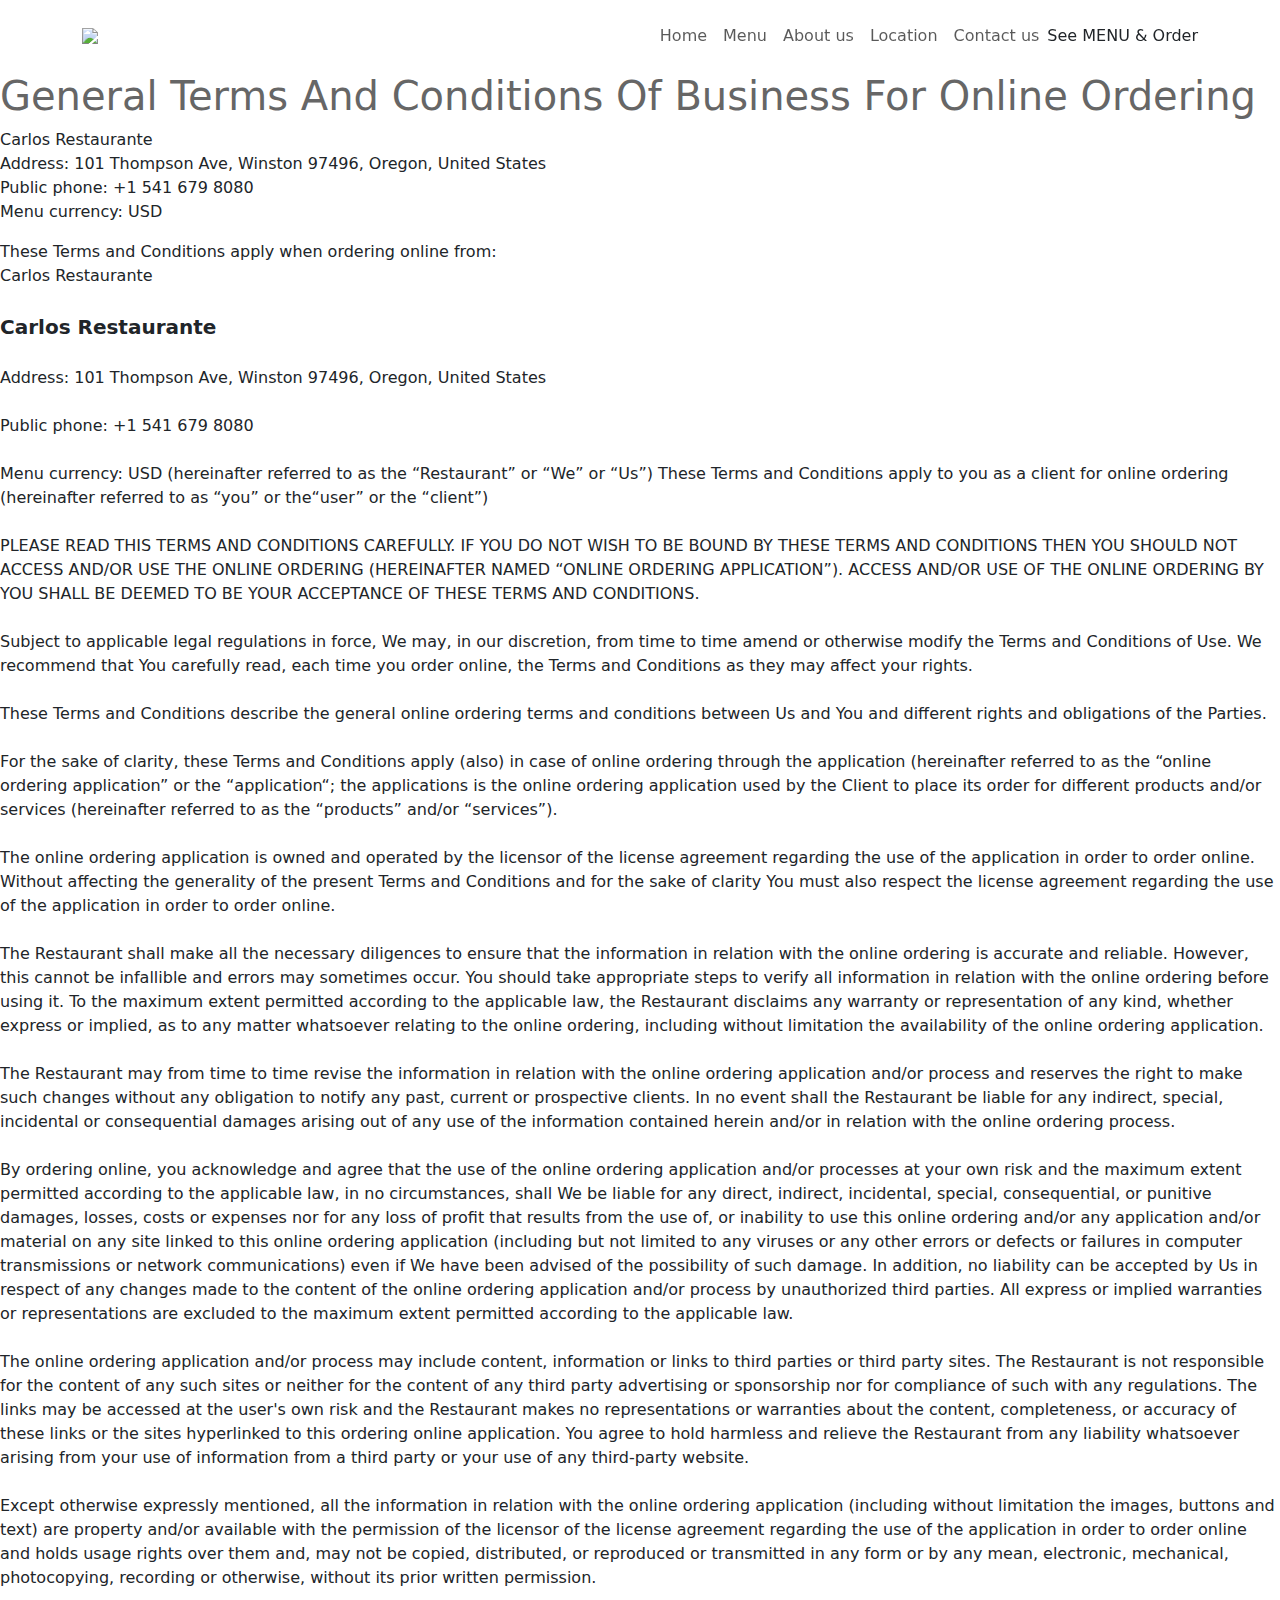
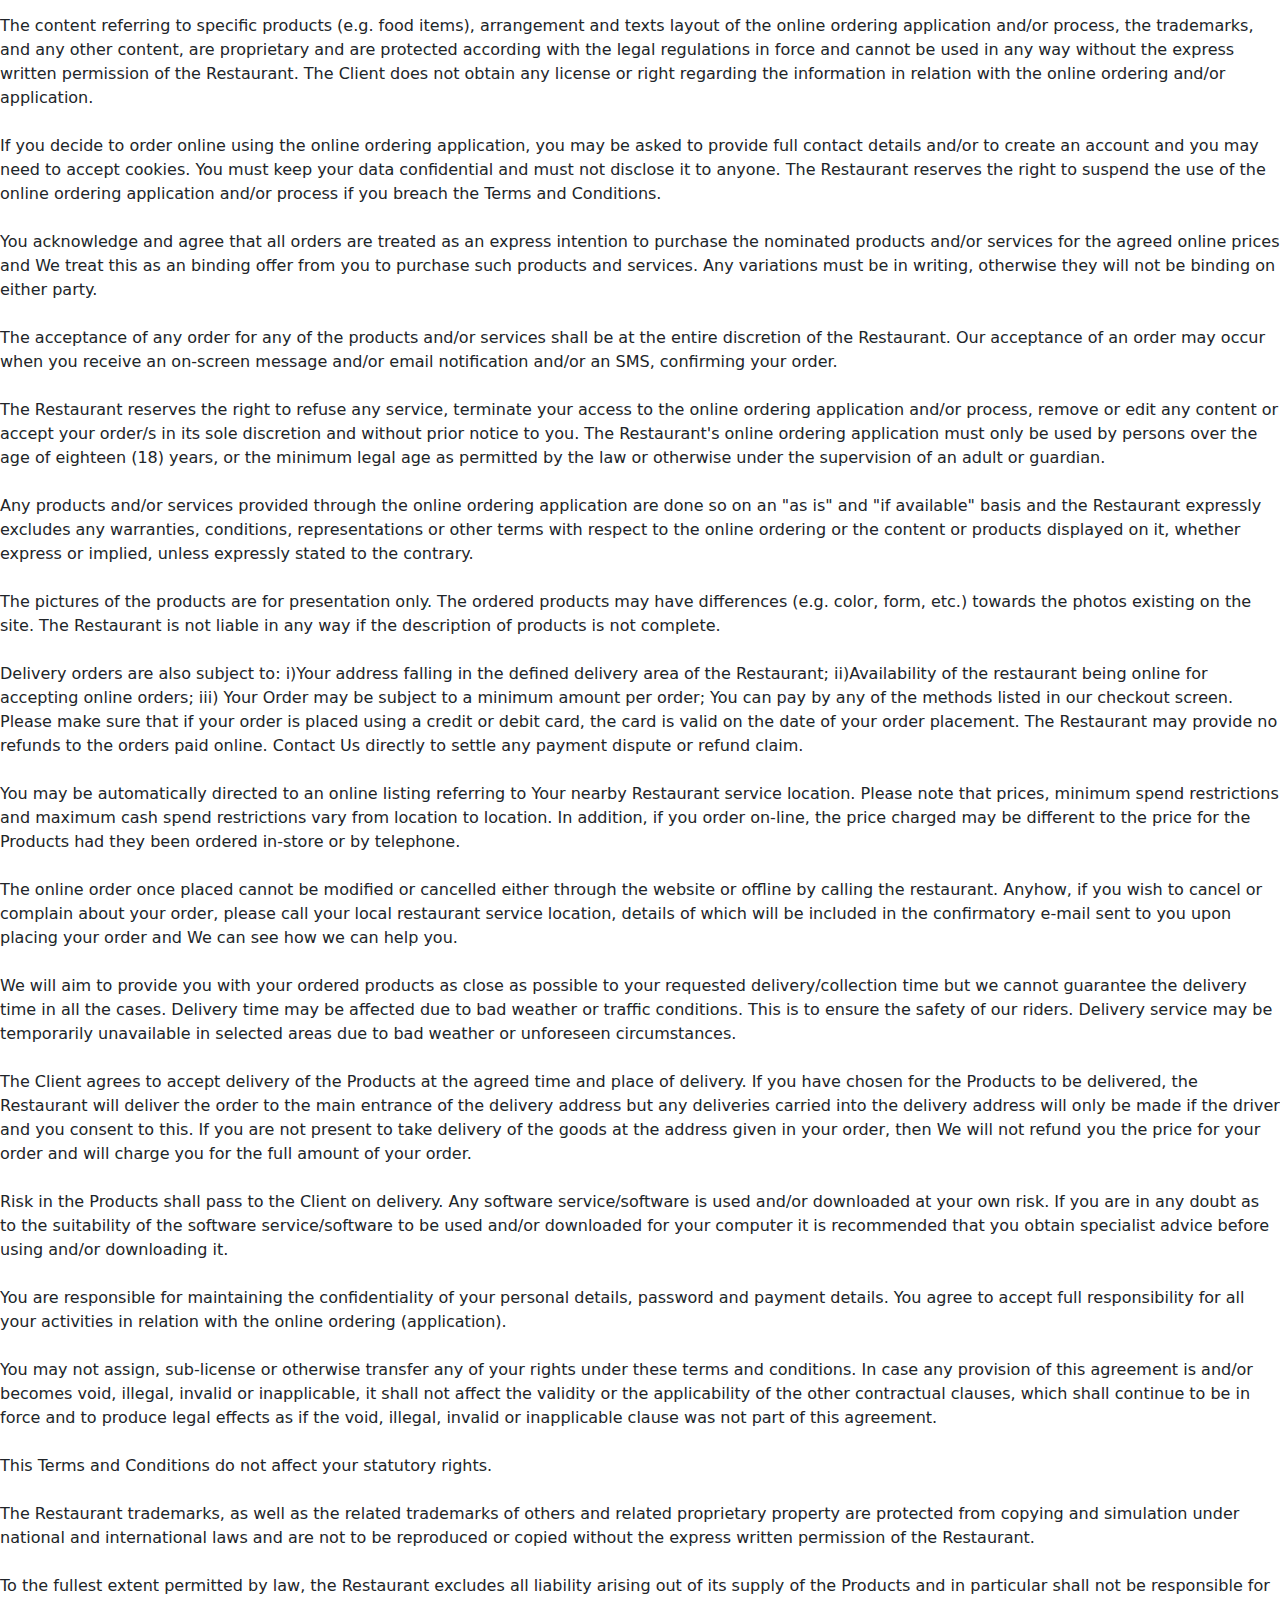
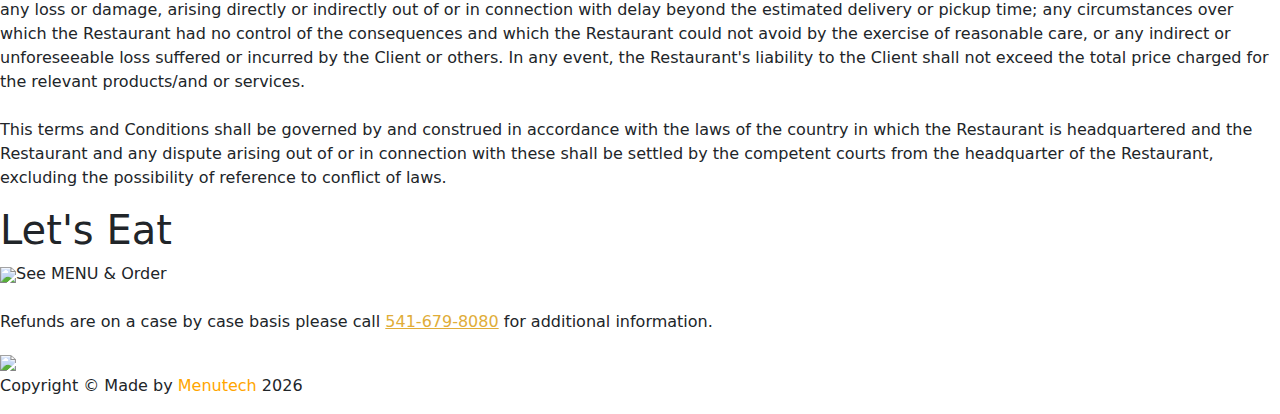
==== docs/terms.html @ ec4160f2 "Add files via upload" ====
<!DOCTYPE html>
<html data-bs-theme="light" lang="en">

<head>
    <meta charset="utf-8">
    <meta name="viewport" content="width=device-width, initial-scale=1.0, shrink-to-fit=no">
    <title>Carlos Restaurante</title>
    <meta name="twitter:image" content="./assets/img/CARLOS_RESTAURANTE.png">
    <meta property="og:image" content="./assets/img/CARLOS_RESTAURANTE.png">
    <meta property="og:type" content="website">
    <link rel="icon" type="image/png" sizes="2822x1183" href="./assets/img/CARLOS_RESTAURANTE.png">
    <link rel="icon" type="image/png" sizes="2822x1183" href="./assets/img/CARLOS_RESTAURANTE.png" media="(prefers-color-scheme: dark)">
    <link rel="icon" type="image/png" sizes="2822x1183" href="./assets/img/CARLOS_RESTAURANTE.png">
    <link rel="icon" type="image/png" sizes="2822x1183" href="./assets/img/CARLOS_RESTAURANTE.png" media="(prefers-color-scheme: dark)">
    <link rel="icon" type="image/png" sizes="2822x1183" href="./assets/img/CARLOS_RESTAURANTE.png">
    <link rel="icon" type="image/png" sizes="2822x1183" href="./assets/img/CARLOS_RESTAURANTE.png">
    <link rel="stylesheet" href="https://cdn.jsdelivr.net/npm/bootstrap@5.3.2/dist/css/bootstrap.min.css">
    <link rel="stylesheet" href="./assets/css/Alfa%20Slab%20One.css">
    <link rel="stylesheet" href="./assets/css/Alumni%20Sans%20Inline%20One.css">
    <link rel="stylesheet" href="./assets/css/Arizonia.css">
    <link rel="stylesheet" href="./assets/css/Bagel%20Fat%20One.css">
    <link rel="stylesheet" href="./assets/css/Bakbak%20One.css">
    <link rel="stylesheet" href="./assets/css/Bangers.css">
    <link rel="stylesheet" href="./assets/css/Bellefair.css">
    <link rel="stylesheet" href="./assets/css/Beth%20Ellen.css">
    <link rel="stylesheet" href="./assets/css/Bigshot%20One.css">
    <link rel="stylesheet" href="./assets/css/Bubblegum%20Sans.css">
    <link rel="stylesheet" href="./assets/css/Cabin%20Sketch.css">
    <link rel="stylesheet" href="./assets/css/Calistoga.css">
    <link rel="stylesheet" href="./assets/css/Cantora%20One.css">
    <link rel="stylesheet" href="./assets/css/Carattere.css">
    <link rel="stylesheet" href="./assets/css/Caveat.css">
    <link rel="stylesheet" href="./assets/css/Caveat%20Brush.css">
    <link rel="stylesheet" href="./assets/css/Ceviche%20One.css">
    <link rel="stylesheet" href="./assets/css/Changa%20One.css">
    <link rel="stylesheet" href="./assets/css/Charmonman.css">
    <link rel="stylesheet" href="./assets/css/Lato.css">
    <link rel="stylesheet" href="./assets/css/Montserrat%20Alternates.css">
    <link rel="stylesheet" href="./assets/css/Lightbox-Gallery-baguetteBox.min.css">
    <link rel="stylesheet" href="./assets/css/Navbar-Right-Links-icons.css">
    <link rel="stylesheet" href="./assets/css/styles.css">
</head>

<body>
    <!-- Start: Navbar Right Links -->
    <nav class="navbar navbar-expand-md sticky-top bg-body bg-opacity-50 py-3">
        <div class="container"><a class="navbar-brand d-flex align-items-center" href="#"><img src="./assets/img/CARLOS_RESTAURANTE.png"></a><button data-bs-toggle="collapse" class="navbar-toggler" data-bs-target="#navcol-2"><span class="visually-hidden">Toggle navigation</span><span class="navbar-toggler-icon"></span></button>
            <div class="collapse navbar-collapse" id="navcol-2">
                <ul class="navbar-nav ms-auto">
                    <li class="nav-item"><a class="nav-link" href="./index.html">Home</a></li>
                    <li class="nav-item"><a class="nav-link" href="https://www.carlosrestaurante.online/ordering/restaurant/menu?restaurant_uid=a8b48f93-ce37-4ec4-a994-0886abe99eea&amp;client_is_mobile=true&amp;return_url=http%3A%2F%2F192.168.1.219%3A8000%2F">Menu</a></li>
                    <li class="nav-item"><a class="nav-link" href="./index.html#about">About us</a></li>
                    <li class="nav-item"><a class="nav-link" href="./index.html#location">Location</a></li>
                    <li class="nav-item"><a class="nav-link" href="./index.html#formulario">Contact us</a></li>
                </ul><span class="glf-button" data-glf-cuid="1245431e-c63d-494f-bb2b-fe15de7a236f" data-glf-ruid="a8b48f93-ce37-4ec4-a994-0886abe99eea" >See MENU & Order</span>
            </div>
        </div>
    </nav><!-- End: Navbar Right Links -->
    <div class="terminos">
        <h1><span style="color: rgb(102, 102, 102);">General Terms And Conditions Of Business For Online Ordering</span></h1><p class="datosterms">Carlos Restaurante
<br/>
Address: 101 Thompson Ave, Winston 97496, Oregon, United States
<br/>
Public phone: +1 541 679 8080
<br/>
Menu currency: USD</p><p class="terms">These Terms and Conditions apply when ordering online from:
<br/>
Carlos Restaurante
<br/><br/>
    <b style="font-size:20px">Carlos Restaurante</b>
<br/><br/>
Address: 101 Thompson Ave, Winston 97496, Oregon, United States
<br/><br/>
Public phone: +1 541 679 8080
<br/><br/>
Menu currency: USD
    (hereinafter referred to as the “Restaurant” or “We” or “Us”)
These Terms and Conditions apply to you as a client for online ordering (hereinafter referred to as “you” or the“user” or the “client”)
<br/><br/>
PLEASE READ THIS TERMS AND CONDITIONS CAREFULLY. IF YOU DO NOT WISH TO BE BOUND BY THESE TERMS AND CONDITIONS THEN YOU SHOULD NOT ACCESS AND/OR USE THE ONLINE ORDERING (HEREINAFTER NAMED “ONLINE ORDERING APPLICATION”). ACCESS AND/OR USE OF THE ONLINE ORDERING BY YOU SHALL BE DEEMED TO BE YOUR ACCEPTANCE OF THESE TERMS AND CONDITIONS.
    <br/><br/>
    Subject to applicable legal regulations in force, We may, in our discretion, from time to time amend or otherwise modify the Terms and Conditions of Use. We recommend that You carefully read, each time you order online, the Terms and Conditions as they may affect your rights.
<br/><br/>
These Terms and Conditions describe the general online ordering terms and conditions between Us and You and different rights and obligations of the Parties.
<br/><br/>
For the sake of clarity, these Terms and Conditions apply (also) in case of online ordering through the application (hereinafter referred to as the “online ordering application” or the “application“; the applications is the online ordering application used by the Client to place its order for different products and/or services (hereinafter referred to as the “products” and/or “services”).
<br/><br/>
The online ordering application is owned and operated by the licensor of the license agreement regarding the use of the application in order to order online.
Without affecting the generality of the present Terms and Conditions and for the sake of clarity You must also respect the license agreement regarding the use of the application in order to order online.
<br/><br/>
The Restaurant shall make all the necessary diligences to ensure that the information in relation with the online ordering is accurate and reliable. However, this cannot be infallible and errors may sometimes occur. You should take appropriate steps to verify all information in relation with the online ordering before using it. To the maximum extent permitted according to the applicable law, the Restaurant disclaims any warranty or representation of any kind, whether express or implied, as to any matter whatsoever relating to the online ordering, including without limitation the availability of the online ordering application.
<br/><br/>
The Restaurant may from time to time revise the information in relation with the online ordering application and/or process and reserves the right to make such changes without any obligation to notify any past, current or prospective clients. In no event shall the Restaurant be liable for any indirect, special, incidental or consequential damages arising out of any use of the information contained herein and/or in relation with the online ordering process.
    <br/><br/>
    By ordering online, you acknowledge and agree that the use of the online ordering application and/or processes at your own risk and the maximum extent permitted according to the applicable law, in no circumstances, shall We be liable for any direct, indirect, incidental, special, consequential, or punitive damages, losses, costs or expenses nor for any loss of profit that results from the use of, or inability to use this online ordering and/or any application and/or material on any site linked to this online ordering application (including but not limited to any viruses or any other errors or defects or failures in computer transmissions or network communications) even if We have been advised of the possibility of such damage. In addition, no liability can be accepted by Us in respect of any changes made to the content of the online ordering application and/or process by unauthorized third parties. All express or implied warranties or representations are excluded to the maximum extent permitted according to the applicable law.
<br/><br/>
The online ordering application and/or process may include content, information or links to third parties or third party sites. The Restaurant is not responsible for the content of any such sites or neither for the content of any third party advertising or sponsorship nor for compliance of such with any regulations. The links may be accessed at the user's own risk and the Restaurant makes no representations or warranties about the content, completeness, or accuracy of these links or the sites hyperlinked to this ordering online application. You agree to hold harmless and relieve the Restaurant from any liability whatsoever arising from your use of information from a third party or your use of any third-party website.
<br/><br/>
Except otherwise expressly mentioned, all the information in relation with the online ordering application (including without limitation the images, buttons and text) are property and/or available with the permission of the licensor of the license agreement regarding the use of the application in order to order online and holds usage rights over them and, may not be copied, distributed, or reproduced or transmitted in any form or by any mean, electronic, mechanical, photocopying, recording or otherwise, without its prior written permission.
<br/><br/>
The content referring to specific products (e.g. food items), arrangement and texts layout of the online ordering application and/or process, the trademarks, and any other content, are proprietary and are protected according with the legal regulations in force and cannot be used in any way without the express written permission of the Restaurant.
The Client does not obtain any license or right regarding the information in relation with the online ordering and/or application.
<br/><br/>
If you decide to order online using the online ordering application, you may be asked to provide full contact details and/or to create an account and you may need to accept cookies. You must keep your data confidential and must not disclose it to anyone. The Restaurant reserves the right to suspend the use of the online ordering application and/or process if you breach the Terms and Conditions.
<br/><br/>
You acknowledge and agree that all orders are treated as an express intention to purchase the nominated products and/or services for the agreed online prices and We treat this as an binding offer from you to purchase such products and services. Any variations must be in writing, otherwise they will not be binding on either party.
<br/><br/>
The acceptance of any order for any of the products and/or services shall be at the entire discretion of the Restaurant. Our acceptance of an order may occur when you receive an on-screen message and/or email notification and/or an SMS, confirming your order.
<br/><br/>
The Restaurant reserves the right to refuse any service, terminate your access to the online ordering application and/or process, remove or edit any content or accept your order/s in its sole discretion and without prior notice to you.
The Restaurant's online ordering application must only be used by persons over the age of eighteen (18) years, or the minimum legal age as permitted by the law or otherwise under the supervision of an adult or guardian.
<br/><br/>
Any products and/or services provided through the online ordering application are done so on an "as is" and "if available" basis and the Restaurant expressly excludes any warranties, conditions, representations or other terms with respect to the online ordering or the content or products displayed on it, whether express or implied, unless expressly stated to the contrary.
<br/><br/>
The pictures of the products are for presentation only. The ordered products may have differences (e.g. color, form, etc.) towards the photos existing on the site. The Restaurant is not liable in any way if the description of products is not complete.
<br/><br/>
Delivery orders are also subject to: i)Your address falling in the defined delivery area of the Restaurant; ii)Availability of the restaurant being online for accepting online orders; iii) Your Order may be subject to a minimum amount per order;
You can pay by any of the methods listed in our checkout screen. Please make sure that if your order is placed using a credit or debit card, the card is valid on the date of your order placement. The Restaurant may provide no refunds to the orders paid online. Contact Us directly to settle any payment dispute or refund claim.
<br/><br/>
You may be automatically directed to an online listing referring to Your nearby Restaurant service location. Please note that prices, minimum spend restrictions and maximum cash spend restrictions vary from location to location. In addition, if you order on-line, the price charged may be different to the price for the Products had they been ordered in-store or by telephone.
<br/><br/>
The online order once placed cannot be modified or cancelled either through the website or offline by calling the restaurant. Anyhow, if you wish to cancel or complain about your order, please call your local restaurant service location, details of which will be included in the confirmatory e-mail sent to you upon placing your order and We can see how we can help you.
<br/><br/>
We will aim to provide you with your ordered products as close as possible to your requested delivery/collection time but we cannot guarantee the delivery time in all the cases. Delivery time may be affected due to bad weather or traffic conditions. This is to ensure the safety of our riders. Delivery service may be temporarily unavailable in selected areas due to bad weather or unforeseen circumstances.
<br/><br/>
The Client agrees to accept delivery of the Products at the agreed time and place of delivery. If you have chosen for the Products to be delivered, the Restaurant will deliver the order to the main entrance of the delivery address but any deliveries carried into the delivery address will only be made if the driver and you consent to this. If you are not present to take delivery of the goods at the address given in your order, then We will not refund you the price for your order and will charge you for the full amount of your order.
<br/><br/>
Risk in the Products shall pass to the Client on delivery. Any software service/software is used and/or downloaded at your own risk. If you are in any doubt as to the suitability of the software service/software to be used and/or downloaded for your computer it is recommended that you obtain specialist advice before using and/or downloading it.
<br/><br/>
You are responsible for maintaining the confidentiality of your personal details, password and payment details. You agree to accept full responsibility for all your activities in relation with the online ordering (application).
<br/><br/>
You may not assign, sub-license or otherwise transfer any of your rights under these terms and conditions. In case any provision of this agreement is and/or becomes void, illegal, invalid or inapplicable, it shall not affect the validity or the applicability of the other contractual clauses, which shall continue to be in force and to produce legal effects as if the void, illegal, invalid or inapplicable clause was not part of this agreement.
<br/><br/>
This Terms and Conditions do not affect your statutory rights.
<br/><br/>
The Restaurant trademarks, as well as the related trademarks of others and related proprietary property are protected from copying and simulation under national and international laws and are not to be reproduced or copied without the express written permission of the Restaurant.
<br/><br/>
To the fullest extent permitted by law, the Restaurant excludes all liability arising out of its supply of the Products and in particular shall not be responsible for any loss or damage, arising directly or indirectly out of or in connection with delay beyond the estimated delivery or pickup time; any circumstances over which the Restaurant had no control of the consequences and which the Restaurant could not avoid by the exercise of reasonable care, or any indirect or unforeseeable loss suffered or incurred by the Client or others. In any event, the Restaurant's liability to the Client shall not exceed the total price charged for the relevant products/and or services.
<br/><br/>
This terms and Conditions shall be governed by and construed in accordance with the laws of the country in which the Restaurant is headquartered and the Restaurant and any dispute arising out of or in connection with these shall be settled by the competent courts from the headquarter of the Restaurant, excluding the possibility of reference to conflict of laws.
</p>
    </div>
    <div class="pie">
        <h1>Let's Eat</h1><img src="./assets/img/separar.png" width="20%"><span class="glf-button" data-glf-cuid="1245431e-c63d-494f-bb2b-fe15de7a236f" data-glf-ruid="a8b48f93-ce37-4ec4-a994-0886abe99eea" >See MENU & Order</span><p><br />Refunds are on a case by case basis please call <a style="color:#E0AD38" href="tel:+5416798080">541-679-8080</a> for additional information.</p>
        <div class="icono"><img src="./assets/img/card2.png" width="30%"></div><div id="brand"> </div>
<script>
    var y = new Date().getFullYear();
    const branding = document.getElementById("brand");
    
    branding.innerHTML = `<p>Copyright © Made by <a href="https://menutech.xyz/" style="color:orange; text-decoration:none;" target="_blank">Menutech</a> ${y} </p>`;
</script>
    </div>
    <script src="https://cdn.jsdelivr.net/npm/bootstrap@5.3.2/dist/js/bootstrap.bundle.min.js"></script>
    <script src="./assets/js/fontawesome.min.js"></script>
    <script src="./assets/js/Lightbox-Gallery-baguetteBox.min.js"></script>
    <script src="./assets/js/Lightbox-Gallery.js"></script>
</body>

</html>
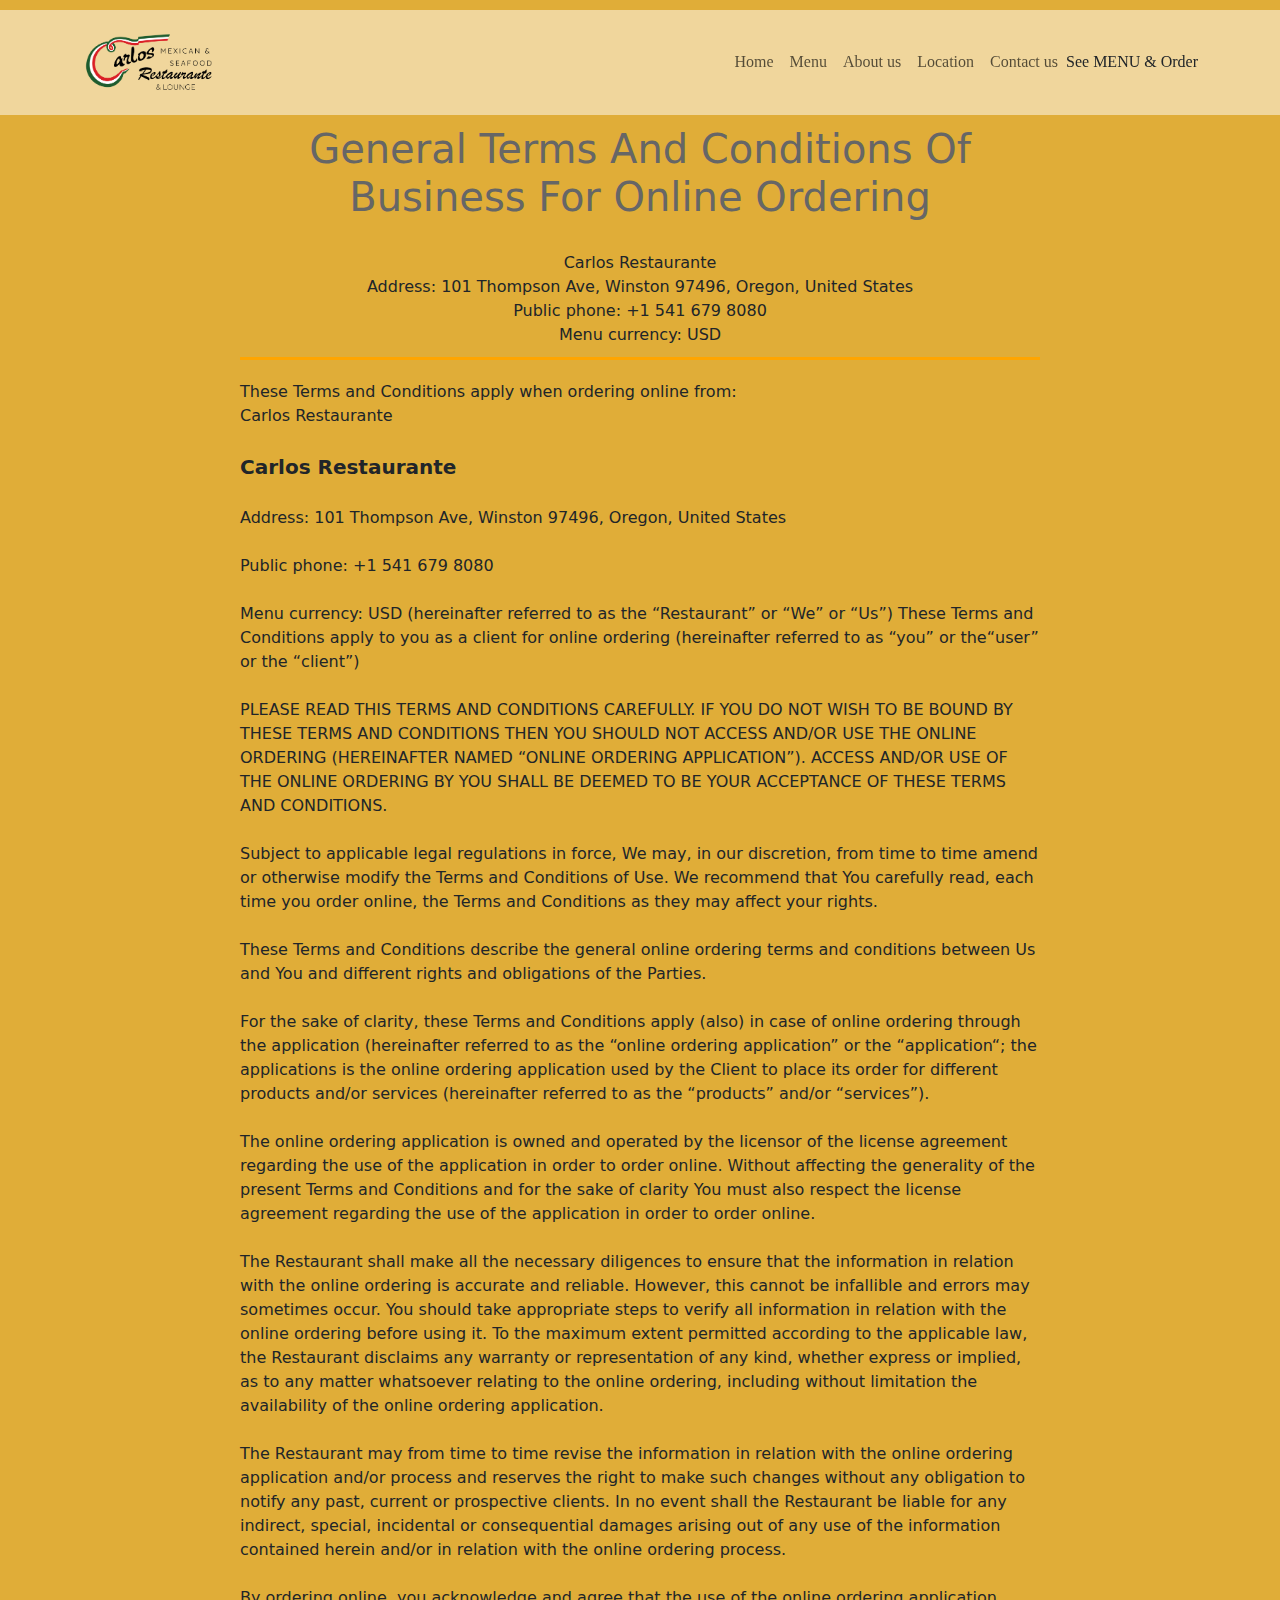
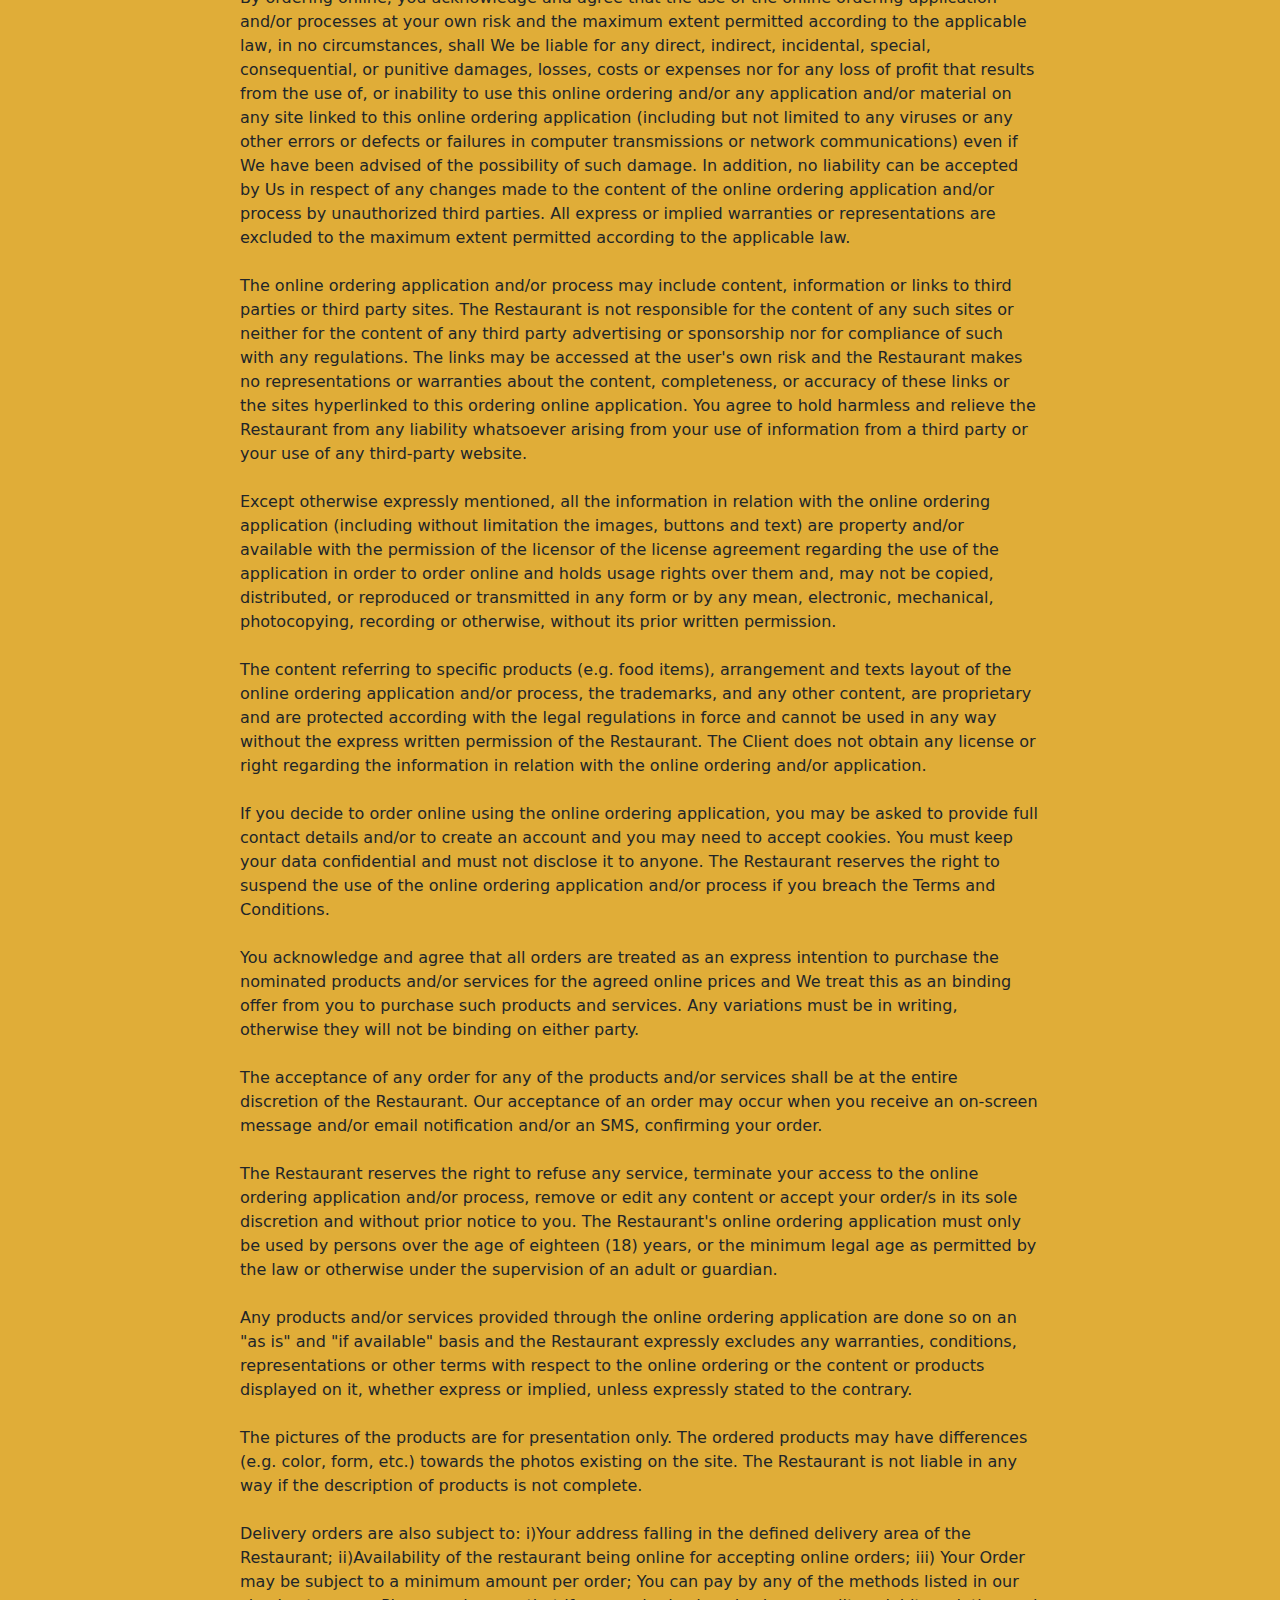
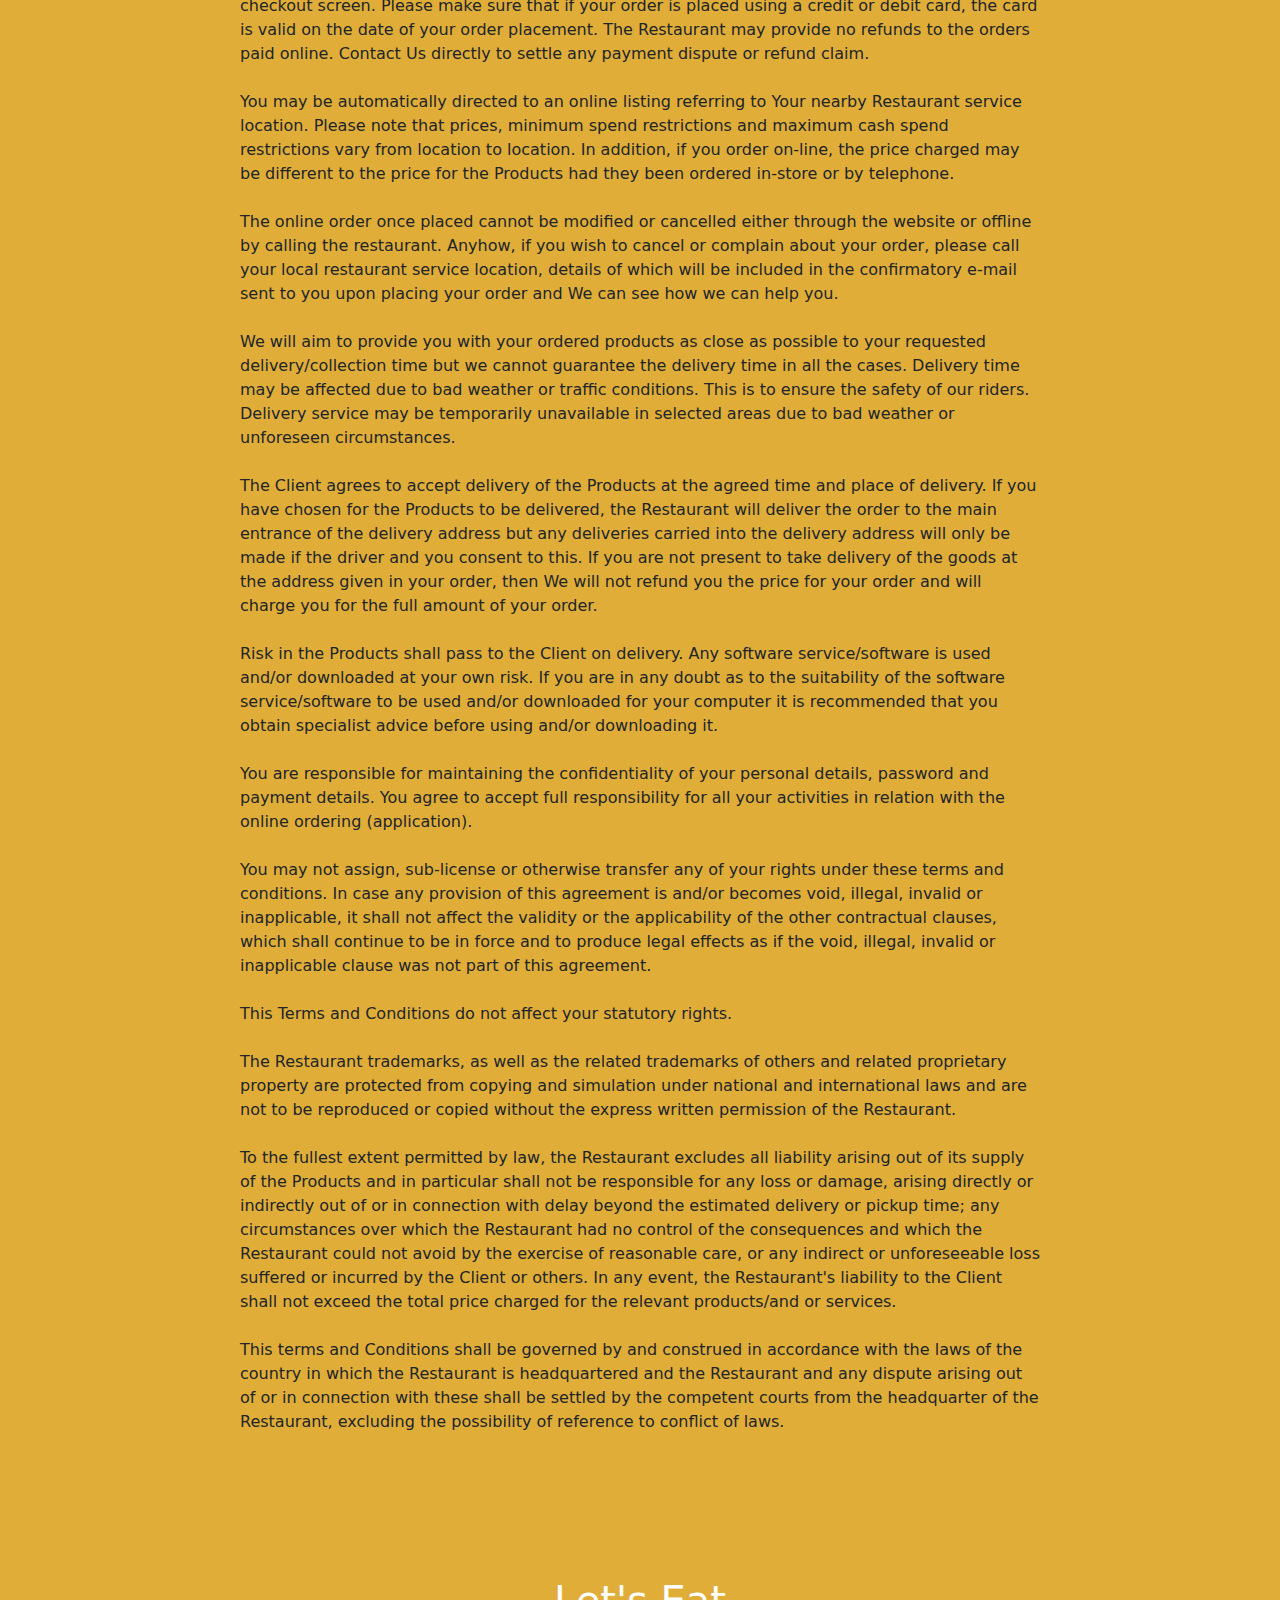
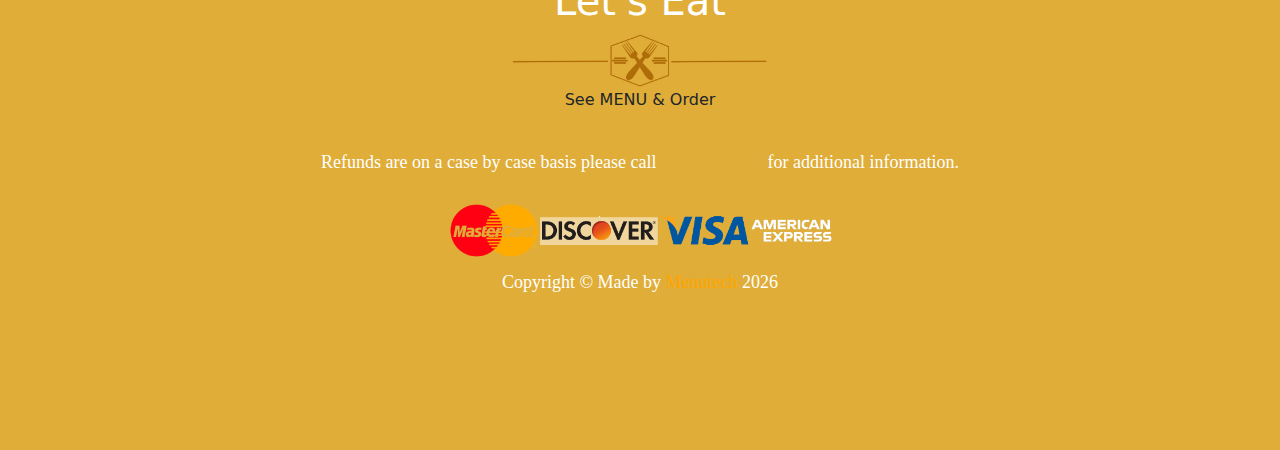
==== commit a8cb2a72: "Update terms.html" ====
--- a/docs/terms.html
+++ b/docs/terms.html
@@ -44,7 +44,7 @@
 <body>
     <!-- Start: Navbar Right Links -->
     <nav class="navbar navbar-expand-md sticky-top bg-body bg-opacity-50 py-3">
-        <div class="container"><a class="navbar-brand d-flex align-items-center" href="#"><img src="./assets/img/CARLOS_RESTAURANTE.png"></a><button data-bs-toggle="collapse" class="navbar-toggler" data-bs-target="#navcol-2"><span class="visually-hidden">Toggle navigation</span><span class="navbar-toggler-icon"></span></button>
+        <div class="container"><a class="navbar-brand d-flex align-items-center" href="#"><img src="./assets/img/carlos2.png"></a><button data-bs-toggle="collapse" class="navbar-toggler" data-bs-target="#navcol-2"><span class="visually-hidden">Toggle navigation</span><span class="navbar-toggler-icon"></span></button>
             <div class="collapse navbar-collapse" id="navcol-2">
                 <ul class="navbar-nav ms-auto">
                     <li class="nav-item"><a class="nav-link" href="./index.html">Home</a></li>
@@ -156,4 +156,4 @@
     <script src="./assets/js/Lightbox-Gallery.js"></script>
 </body>
 
-</html>+</html>
--- a/docs/assets/css/Arizonia.css
+++ b/docs/assets/css/Arizonia.css
@@ -0,0 +1,26 @@
+@font-face {
+	font-family: 'Arizonia';
+	src: url(/assets/fonts/Arizonia-d79d184708a4a4cd54f7741f5fa5fd98.woff2?h=7e18abb28f062fa4339ebe0b17c15e47) format('woff2');
+	font-weight: 400;
+	font-style: normal;
+	font-display: swap;
+	unicode-range: U+0102-0103, U+0110-0111, U+0128-0129, U+0168-0169, U+01A0-01A1, U+01AF-01B0, U+0300-0301, U+0303-0304, U+0308-0309, U+0323, U+0329, U+1EA0-1EF9, U+20AB;
+}
+
+@font-face {
+	font-family: 'Arizonia';
+	src: url(/assets/fonts/Arizonia-bdc16add1b922431992dfd82824a4993.woff2?h=7e18abb28f062fa4339ebe0b17c15e47) format('woff2');
+	font-weight: 400;
+	font-style: normal;
+	font-display: swap;
+	unicode-range: U+0100-02AF, U+0304, U+0308, U+0329, U+1E00-1E9F, U+1EF2-1EFF, U+2020, U+20A0-20AB, U+20AD-20C0, U+2113, U+2C60-2C7F, U+A720-A7FF;
+}
+
+@font-face {
+	font-family: 'Arizonia';
+	src: url(/assets/fonts/Arizonia-959dc382af68006bae90d9c7357b7641.woff2?h=7e18abb28f062fa4339ebe0b17c15e47) format('woff2');
+	font-weight: 400;
+	font-style: normal;
+	font-display: swap;
+	unicode-range: U+0000-00FF, U+0131, U+0152-0153, U+02BB-02BC, U+02C6, U+02DA, U+02DC, U+0304, U+0308, U+0329, U+2000-206F, U+2074, U+20AC, U+2122, U+2191, U+2193, U+2212, U+2215, U+FEFF, U+FFFD;
+}--- a/docs/assets/css/Bangers.css
+++ b/docs/assets/css/Bangers.css
@@ -0,0 +1,26 @@
+@font-face {
+	font-family: 'Bangers';
+	src: url(/assets/fonts/Bangers-b6b35925586bde6ff8acc7ea87704bdf.woff2?h=9fcdaf91f836023a07afebca2e2d06ce) format('woff2');
+	font-weight: 400;
+	font-style: normal;
+	font-display: swap;
+	unicode-range: U+0102-0103, U+0110-0111, U+0128-0129, U+0168-0169, U+01A0-01A1, U+01AF-01B0, U+0300-0301, U+0303-0304, U+0308-0309, U+0323, U+0329, U+1EA0-1EF9, U+20AB;
+}
+
+@font-face {
+	font-family: 'Bangers';
+	src: url(/assets/fonts/Bangers-74ff1a8d0851eadcbfb39c202ed55d54.woff2?h=9fcdaf91f836023a07afebca2e2d06ce) format('woff2');
+	font-weight: 400;
+	font-style: normal;
+	font-display: swap;
+	unicode-range: U+0100-02AF, U+0304, U+0308, U+0329, U+1E00-1E9F, U+1EF2-1EFF, U+2020, U+20A0-20AB, U+20AD-20C0, U+2113, U+2C60-2C7F, U+A720-A7FF;
+}
+
+@font-face {
+	font-family: 'Bangers';
+	src: url(/assets/fonts/Bangers-239d33a546f0ca26f6ff51d9776f1cff.woff2?h=9fcdaf91f836023a07afebca2e2d06ce) format('woff2');
+	font-weight: 400;
+	font-style: normal;
+	font-display: swap;
+	unicode-range: U+0000-00FF, U+0131, U+0152-0153, U+02BB-02BC, U+02C6, U+02DA, U+02DC, U+0304, U+0308, U+0329, U+2000-206F, U+2074, U+20AC, U+2122, U+2191, U+2193, U+2212, U+2215, U+FEFF, U+FFFD;
+}--- a/docs/assets/css/Bellefair.css
+++ b/docs/assets/css/Bellefair.css
@@ -0,0 +1,26 @@
+@font-face {
+	font-family: 'Bellefair';
+	src: url(/assets/fonts/Bellefair-497c0ee9442620d6c9163a724f32d63c.woff2?h=ab3ca32f23cbd6846030e62e9582ba24) format('woff2');
+	font-weight: 400;
+	font-style: normal;
+	font-display: swap;
+	unicode-range: U+0590-05FF, U+200C-2010, U+20AA, U+25CC, U+FB1D-FB4F;
+}
+
+@font-face {
+	font-family: 'Bellefair';
+	src: url(/assets/fonts/Bellefair-c397c95203a131c03783745ddf748c3c.woff2?h=ab3ca32f23cbd6846030e62e9582ba24) format('woff2');
+	font-weight: 400;
+	font-style: normal;
+	font-display: swap;
+	unicode-range: U+0100-02AF, U+0304, U+0308, U+0329, U+1E00-1E9F, U+1EF2-1EFF, U+2020, U+20A0-20AB, U+20AD-20C0, U+2113, U+2C60-2C7F, U+A720-A7FF;
+}
+
+@font-face {
+	font-family: 'Bellefair';
+	src: url(/assets/fonts/Bellefair-e7554260e5ee4a8e24a109c16b51c3f6.woff2?h=ab3ca32f23cbd6846030e62e9582ba24) format('woff2');
+	font-weight: 400;
+	font-style: normal;
+	font-display: swap;
+	unicode-range: U+0000-00FF, U+0131, U+0152-0153, U+02BB-02BC, U+02C6, U+02DA, U+02DC, U+0304, U+0308, U+0329, U+2000-206F, U+2074, U+20AC, U+2122, U+2191, U+2193, U+2212, U+2215, U+FEFF, U+FFFD;
+}--- a/docs/assets/css/Calistoga.css
+++ b/docs/assets/css/Calistoga.css
@@ -0,0 +1,26 @@
+@font-face {
+	font-family: 'Calistoga';
+	src: url(/assets/fonts/Calistoga-d8a2ad7091c3c76d3d62253f34f4c82a.woff2?h=4f8bda84110586cd0d97f0826d73a8df) format('woff2');
+	font-weight: 400;
+	font-style: normal;
+	font-display: swap;
+	unicode-range: U+0102-0103, U+0110-0111, U+0128-0129, U+0168-0169, U+01A0-01A1, U+01AF-01B0, U+0300-0301, U+0303-0304, U+0308-0309, U+0323, U+0329, U+1EA0-1EF9, U+20AB;
+}
+
+@font-face {
+	font-family: 'Calistoga';
+	src: url(/assets/fonts/Calistoga-a0e67fc6da124ce045fa1c5bc375e0bd.woff2?h=4f8bda84110586cd0d97f0826d73a8df) format('woff2');
+	font-weight: 400;
+	font-style: normal;
+	font-display: swap;
+	unicode-range: U+0100-02AF, U+0304, U+0308, U+0329, U+1E00-1E9F, U+1EF2-1EFF, U+2020, U+20A0-20AB, U+20AD-20C0, U+2113, U+2C60-2C7F, U+A720-A7FF;
+}
+
+@font-face {
+	font-family: 'Calistoga';
+	src: url(/assets/fonts/Calistoga-74f3e633f7f2c49c83a79588283b384e.woff2?h=4f8bda84110586cd0d97f0826d73a8df) format('woff2');
+	font-weight: 400;
+	font-style: normal;
+	font-display: swap;
+	unicode-range: U+0000-00FF, U+0131, U+0152-0153, U+02BB-02BC, U+02C6, U+02DA, U+02DC, U+0304, U+0308, U+0329, U+2000-206F, U+2074, U+20AC, U+2122, U+2191, U+2193, U+2212, U+2215, U+FEFF, U+FFFD;
+}--- a/docs/assets/css/Carattere.css
+++ b/docs/assets/css/Carattere.css
@@ -0,0 +1,26 @@
+@font-face {
+	font-family: 'Carattere';
+	src: url(/assets/fonts/Carattere-03518df6a87571ac742efa589068181e.woff2?h=42cbb13984d7d9fc9e0b8d6b2a7918ed) format('woff2');
+	font-weight: 400;
+	font-style: normal;
+	font-display: swap;
+	unicode-range: U+0102-0103, U+0110-0111, U+0128-0129, U+0168-0169, U+01A0-01A1, U+01AF-01B0, U+0300-0301, U+0303-0304, U+0308-0309, U+0323, U+0329, U+1EA0-1EF9, U+20AB;
+}
+
+@font-face {
+	font-family: 'Carattere';
+	src: url(/assets/fonts/Carattere-69a64aff4e5718ca5b378abcbc2d49c1.woff2?h=42cbb13984d7d9fc9e0b8d6b2a7918ed) format('woff2');
+	font-weight: 400;
+	font-style: normal;
+	font-display: swap;
+	unicode-range: U+0100-02AF, U+0304, U+0308, U+0329, U+1E00-1E9F, U+1EF2-1EFF, U+2020, U+20A0-20AB, U+20AD-20C0, U+2113, U+2C60-2C7F, U+A720-A7FF;
+}
+
+@font-face {
+	font-family: 'Carattere';
+	src: url(/assets/fonts/Carattere-03dbe9f9dd137683c57426ae9047c78d.woff2?h=42cbb13984d7d9fc9e0b8d6b2a7918ed) format('woff2');
+	font-weight: 400;
+	font-style: normal;
+	font-display: swap;
+	unicode-range: U+0000-00FF, U+0131, U+0152-0153, U+02BB-02BC, U+02C6, U+02DA, U+02DC, U+0304, U+0308, U+0329, U+2000-206F, U+2074, U+20AC, U+2122, U+2191, U+2193, U+2212, U+2215, U+FEFF, U+FFFD;
+}--- a/docs/assets/css/Caveat.css
+++ b/docs/assets/css/Caveat.css
@@ -0,0 +1,35 @@
+@font-face {
+	font-family: 'Caveat';
+	src: url(/assets/fonts/Caveat-e949c072539d7d88f5001eb2a6e3ec2b.woff2?h=661b7e3d68ce30197ba3ad4bfbd7884d) format('woff2');
+	font-weight: 400;
+	font-style: normal;
+	font-display: swap;
+	unicode-range: U+0460-052F, U+1C80-1C88, U+20B4, U+2DE0-2DFF, U+A640-A69F, U+FE2E-FE2F;
+}
+
+@font-face {
+	font-family: 'Caveat';
+	src: url(/assets/fonts/Caveat-8fd019e88c98affc29ed95b2e2832563.woff2?h=661b7e3d68ce30197ba3ad4bfbd7884d) format('woff2');
+	font-weight: 400;
+	font-style: normal;
+	font-display: swap;
+	unicode-range: U+0301, U+0400-045F, U+0490-0491, U+04B0-04B1, U+2116;
+}
+
+@font-face {
+	font-family: 'Caveat';
+	src: url(/assets/fonts/Caveat-3e0bfbfdfa3bdce3afe16a5cbc900cd8.woff2?h=661b7e3d68ce30197ba3ad4bfbd7884d) format('woff2');
+	font-weight: 400;
+	font-style: normal;
+	font-display: swap;
+	unicode-range: U+0100-02AF, U+0304, U+0308, U+0329, U+1E00-1E9F, U+1EF2-1EFF, U+2020, U+20A0-20AB, U+20AD-20C0, U+2113, U+2C60-2C7F, U+A720-A7FF;
+}
+
+@font-face {
+	font-family: 'Caveat';
+	src: url(/assets/fonts/Caveat-4d904b489faec80c60937f1bf51de187.woff2?h=661b7e3d68ce30197ba3ad4bfbd7884d) format('woff2');
+	font-weight: 400;
+	font-style: normal;
+	font-display: swap;
+	unicode-range: U+0000-00FF, U+0131, U+0152-0153, U+02BB-02BC, U+02C6, U+02DA, U+02DC, U+0304, U+0308, U+0329, U+2000-206F, U+2074, U+20AC, U+2122, U+2191, U+2193, U+2212, U+2215, U+FEFF, U+FFFD;
+}--- a/docs/assets/css/Charmonman.css
+++ b/docs/assets/css/Charmonman.css
@@ -0,0 +1,35 @@
+@font-face {
+	font-family: 'Charmonman';
+	src: url(/assets/fonts/Charmonman-5b7369fc6f571f7acffb71e2350b5bbf.woff2?h=b22d2a08b9773ab6c5337d437ea4cf4f) format('woff2');
+	font-weight: 400;
+	font-style: normal;
+	font-display: swap;
+	unicode-range: U+0E01-0E5B, U+200C-200D, U+25CC;
+}
+
+@font-face {
+	font-family: 'Charmonman';
+	src: url(/assets/fonts/Charmonman-0ddc4a844b9500df60716cab79b06225.woff2?h=b22d2a08b9773ab6c5337d437ea4cf4f) format('woff2');
+	font-weight: 400;
+	font-style: normal;
+	font-display: swap;
+	unicode-range: U+0102-0103, U+0110-0111, U+0128-0129, U+0168-0169, U+01A0-01A1, U+01AF-01B0, U+0300-0301, U+0303-0304, U+0308-0309, U+0323, U+0329, U+1EA0-1EF9, U+20AB;
+}
+
+@font-face {
+	font-family: 'Charmonman';
+	src: url(/assets/fonts/Charmonman-d8037bfc64c6fdb6a330108ef82ee386.woff2?h=b22d2a08b9773ab6c5337d437ea4cf4f) format('woff2');
+	font-weight: 400;
+	font-style: normal;
+	font-display: swap;
+	unicode-range: U+0100-02AF, U+0304, U+0308, U+0329, U+1E00-1E9F, U+1EF2-1EFF, U+2020, U+20A0-20AB, U+20AD-20C0, U+2113, U+2C60-2C7F, U+A720-A7FF;
+}
+
+@font-face {
+	font-family: 'Charmonman';
+	src: url(/assets/fonts/Charmonman-140f053c005f3f47baeb76a2f58b2ec6.woff2?h=b22d2a08b9773ab6c5337d437ea4cf4f) format('woff2');
+	font-weight: 400;
+	font-style: normal;
+	font-display: swap;
+	unicode-range: U+0000-00FF, U+0131, U+0152-0153, U+02BB-02BC, U+02C6, U+02DA, U+02DC, U+0304, U+0308, U+0329, U+2000-206F, U+2074, U+20AC, U+2122, U+2191, U+2193, U+2212, U+2215, U+FEFF, U+FFFD;
+}--- a/docs/assets/css/Lato.css
+++ b/docs/assets/css/Lato.css
@@ -0,0 +1,17 @@
+@font-face {
+	font-family: 'Lato';
+	src: url(/assets/fonts/Lato-86b6ba3051c727f86b5bebe10ec3d60e.woff2?h=69681ab1419a749ca348f509497436a0) format('woff2');
+	font-weight: 400;
+	font-style: normal;
+	font-display: swap;
+	unicode-range: U+0100-02AF, U+0304, U+0308, U+0329, U+1E00-1E9F, U+1EF2-1EFF, U+2020, U+20A0-20AB, U+20AD-20C0, U+2113, U+2C60-2C7F, U+A720-A7FF;
+}
+
+@font-face {
+	font-family: 'Lato';
+	src: url(/assets/fonts/Lato-94b6e1f3e395174bc9a2ac26a293a78d.woff2?h=69681ab1419a749ca348f509497436a0) format('woff2');
+	font-weight: 400;
+	font-style: normal;
+	font-display: swap;
+	unicode-range: U+0000-00FF, U+0131, U+0152-0153, U+02BB-02BC, U+02C6, U+02DA, U+02DC, U+0304, U+0308, U+0329, U+2000-206F, U+2074, U+20AC, U+2122, U+2191, U+2193, U+2212, U+2215, U+FEFF, U+FFFD;
+}--- a/docs/assets/css/Navbar-Right-Links-icons.css
+++ b/docs/assets/css/Navbar-Right-Links-icons.css
@@ -0,0 +1,57 @@
+.bs-icon {
+  --bs-icon-size: .75rem;
+  display: flex;
+  flex-shrink: 0;
+  justify-content: center;
+  align-items: center;
+  font-size: var(--bs-icon-size);
+  width: calc(var(--bs-icon-size) * 2);
+  height: calc(var(--bs-icon-size) * 2);
+  color: var(--bs-primary);
+}
+
+.bs-icon-xs {
+  --bs-icon-size: 1rem;
+  width: calc(var(--bs-icon-size) * 1.5);
+  height: calc(var(--bs-icon-size) * 1.5);
+}
+
+.bs-icon-sm {
+  --bs-icon-size: 1rem;
+}
+
+.bs-icon-md {
+  --bs-icon-size: 1.5rem;
+}
+
+.bs-icon-lg {
+  --bs-icon-size: 2rem;
+}
+
+.bs-icon-xl {
+  --bs-icon-size: 2.5rem;
+}
+
+.bs-icon.bs-icon-primary {
+  color: var(--bs-white);
+  background: var(--bs-primary);
+}
+
+.bs-icon.bs-icon-primary-light {
+  color: var(--bs-primary);
+  background: rgba(var(--bs-primary-rgb), .2);
+}
+
+.bs-icon.bs-icon-semi-white {
+  color: var(--bs-primary);
+  background: rgba(255, 255, 255, .5);
+}
+
+.bs-icon.bs-icon-rounded {
+  border-radius: .5rem;
+}
+
+.bs-icon.bs-icon-circle {
+  border-radius: 50%;
+}
+
--- a/docs/assets/css/styles.css
+++ b/docs/assets/css/styles.css
@@ -0,0 +1,349 @@
+body {
+  scroll-behavior: smooth;
+  background: #E0AD38;
+  overflow-x: hidden;
+}
+
+.portada {
+  width: 100%;
+  height: 800px;
+  background: url("./Diseño%20sin%20título%20(34).jpg");
+  display: flex;
+  justify-content: center;
+  align-items: center;
+  flex-direction: column;
+}
+
+@media (max-width: 992px) {
+  .portada {
+    height: 400px;
+    background-position: center;
+    background-size: cover;
+  }
+}
+
+.portada h1 {
+  color: #fcb600;
+  font-family: 'Arizonia';
+  font-size: 70px;
+}
+
+@media (max-width: 992px) {
+  .portada h1 {
+    font-size: 30px;
+  }
+}
+
+.portada #name {
+  color: #fff;
+  font-size: 120px;
+  font-family: 'Bangers';
+}
+
+@media (max-width: 992px) {
+  .portada #name {
+    font-size: 40px;
+  }
+}
+
+.portada #description {
+  color: #fff;
+  font-size: 20px;
+  width: 50%;
+  font-family: 'Bellefair';
+  text-align: center;
+}
+
+@media (max-width: 992px) {
+  .portada #description {
+    width: 80%;
+    font-size: 12px;
+  }
+}
+
+.navbar {
+  font-family: 'Lato';
+  margin-top: 10px;
+  margin-bottom: 10px;
+}
+
+.navbar img {
+  width: 140px;
+}
+
+.botonorder {
+  background: #c37f00;
+  color: #fff;
+  border: none;
+  border-radius: 20px;
+  padding: 20px 8px;
+  font-family: 'Lato';
+}
+
+.botonreservar {
+  background: none;
+  color: #fff;
+  border: 2px #fff solid;
+  border-radius: 20px;
+  padding: 20px 55px;
+  font-family: 'Lato';
+}
+
+.botonorder:hover {
+  background: #986300;
+}
+
+.botonreservar:hover {
+  background: #c37f00;
+  border: none;
+}
+
+.columna1 {
+  max-width: 1200px;
+  text-align: center;
+  margin: auto;
+  margin-top: 30px;
+  margin-bottom: 30px;
+}
+
+.columna1 h1 {
+  margin-top: 20px;
+  font-family: 'Bangers';
+}
+
+.columna1 p {
+  font-family: 'Lato';
+  margin-top: 10px;
+  margin-bottom: 30px;
+  padding-left: 80px;
+  padding-right: 80px;
+}
+
+.columna1 .botonorder {
+  margin-bottom: 20px;
+}
+
+.iconos {
+  width: 100%;
+  height: 300px;
+  margin: auto;
+  text-align: center;
+  display: flex;
+  justify-content: center;
+  align-items: center;
+  flex-wrap: nowrap;
+  max-width: 800px;
+}
+
+@media (max-width: 992px) {
+  .iconos {
+    height: 200px;
+  }
+}
+
+.iconos img {
+  width: 80%;
+  filter: grayscale(1);
+  cursor: pointer;
+}
+
+.iconos a {
+  width: 100%;
+}
+
+.iconos img:hover {
+  filter: grayscale(0.5);
+}
+
+.promo {
+  width: 100%;
+  height: 400px;
+  background: url("./promo.jpg");
+  background-position: center;
+  background-attachment: fixed;
+  display: flex;
+  justify-content: center;
+  align-items: center;
+  flex-direction: column;
+}
+
+.promo h1 {
+  color: #c37f00;
+  font-family: 'Bellefair';
+  font-weight: 900;
+  font-size: 80px;
+}
+
+@media (max-width: 992px) {
+  .promo h1 {
+    font-size: 40px;
+  }
+}
+
+.reservations {
+  width: 100%;
+  height: 400px;
+  background: url("./table.jpg");
+  background-position: center;
+  background-attachment: fixed;
+  display: flex;
+  justify-content: center;
+  align-items: center;
+  flex-direction: column;
+}
+
+.reservations h1 {
+  color: #c37f00;
+}
+
+.reservations p {
+  color: #fff;
+}
+
+.botonsend {
+  background: #c37f00;
+  color: #fff;
+  border: none;
+  border-radius: 20px;
+  padding: 20px 60px;
+  font-family: 'Lato';
+}
+
+.boton {
+  text-align: center;
+}
+
+#formulario img {
+  width: 40%;
+}
+
+#formulario {
+  text-align: center;
+}
+
+.pie {
+  width: 100%;
+  height: 600px;
+  background: url("./pie.jpg");
+  background-size: cover;
+  background-position: center;
+  background-attachment: fixed;
+  display: flex;
+  justify-content: center;
+  align-items: center;
+  flex-direction: column;
+}
+
+.icono {
+  width: 100%;
+  text-align: center;
+}
+
+.icono a {
+  font-size: 35px;
+  text-decoration: none;
+  color: #fff;
+  padding: 20px;
+  cursor: pointer;
+}
+
+.pie h1 {
+  color: #fff;
+}
+
+.pie p {
+  color: #fff;
+  font-family: 'Lato';
+  font-size: 18px;
+  padding: 10px;
+}
+
+.pie #end {
+  color: #b5b5b5;
+}
+
+.mapa {
+  width: 100%;
+  text-align: center;
+  margin: auto;
+  margin-top: 30px;
+  margin-left: 30px;
+}
+
+.mapa iframe {
+  width: 90%;
+  height: 450px;
+  border: 2px orange solid;
+  border-radius: 15px;
+}
+
+@media (max-width: 992px) {
+  .mapa {
+    text-align: center;
+    margin: auto;
+    margin-top: 30px;
+    margin-bottom: 30px;
+  }
+}
+
+.restaurant {
+  width: 100%;
+  height: 600px;
+  background: url("./resta.jpg");
+  background-size: cover;
+  background-position: center;
+  background-attachment: fixed;
+  display: flex;
+  justify-content: center;
+  align-items: center;
+  flex-direction: column;
+}
+
+.restaurant h1 {
+  color: #c37f00;
+  font-family: 'Bangers';
+  font-size: 80px;
+}
+
+.restaurant img {
+  width: 20%;
+}
+
+@media (max-width: 992px) {
+  .restaurant img {
+    width: 40%;
+  }
+}
+
+@media (max-width: 992px) {
+  .icono img {
+    width: 50%;
+  }
+}
+
+
+
+.terminos {
+  max-width: 800px;
+  margin: auto;
+  text-align: center;
+}
+
+.datosterms {
+  margin-top: 20px;
+  margin-bottom: 20px;
+  padding-top: 10px;
+  padding-bottom: 10px;
+  border-bottom: 3px orange solid;
+}
+
+.terms {
+  text-align: left;
+}
+
+@media (max-width: 992px) {
+  .terms {
+    padding: 15px;
+  }
+}
+
